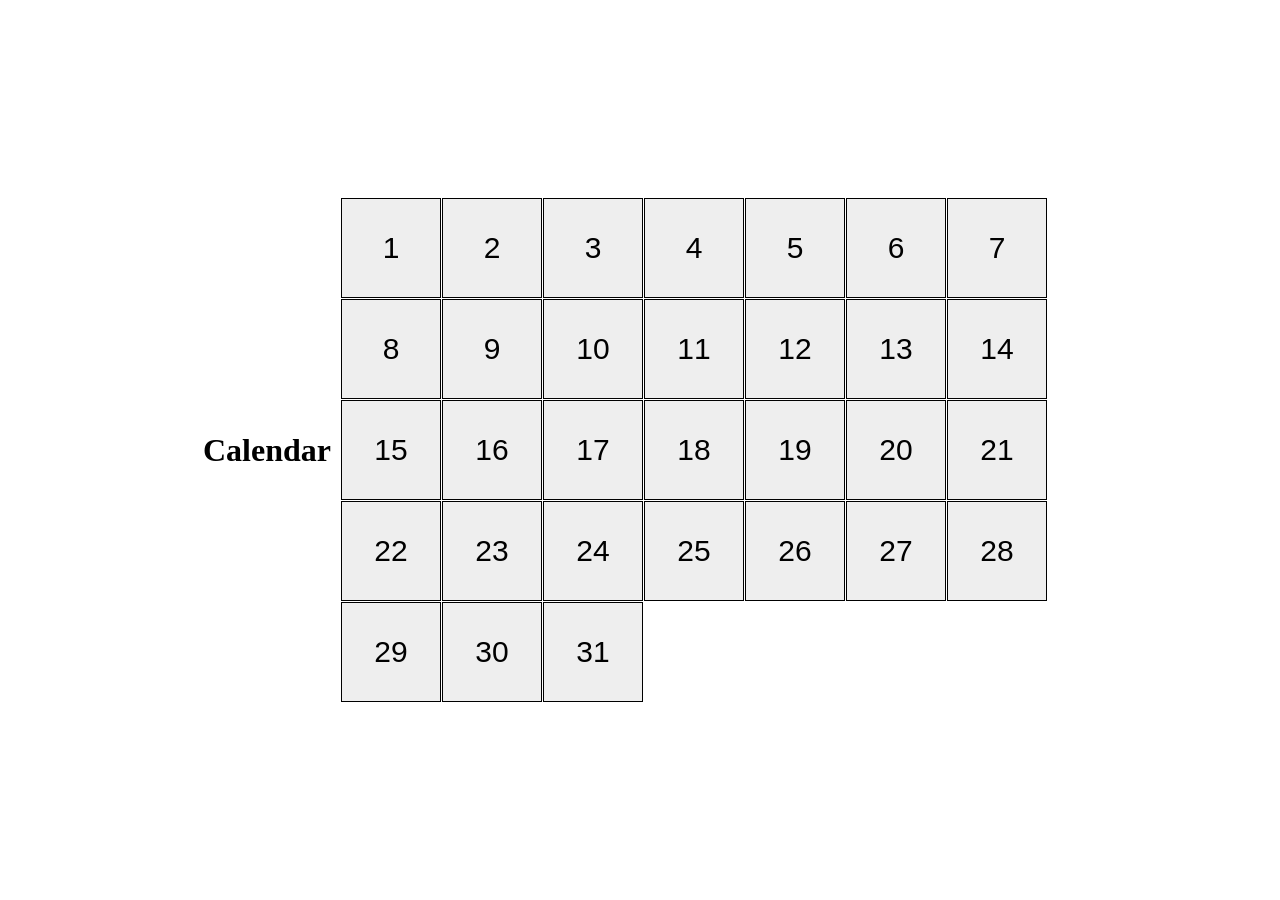
==== index.html @ 6e8de595 "make build" ====
<!doctype html><html lang="en"><head><meta charset="utf-8"><meta name="viewport" content="width=device-width, initial-scale=1.0"><title>Calendar</title><link rel="stylesheet" href="index.81db5897.css"></head><body> <h1>Calendar</h1> <div class="calendar calendar--month-length-31 calendar--start-day-sun"> <div class="calendar__day"></div> <div class="calendar__day"></div> <div class="calendar__day"></div> <div class="calendar__day"></div> <div class="calendar__day"></div> <div class="calendar__day"></div> <div class="calendar__day"></div> <div class="calendar__day"></div> <div class="calendar__day"></div> <div class="calendar__day"></div> <div class="calendar__day"></div> <div class="calendar__day"></div> <div class="calendar__day"></div> <div class="calendar__day"></div> <div class="calendar__day"></div> <div class="calendar__day"></div> <div class="calendar__day"></div> <div class="calendar__day"></div> <div class="calendar__day"></div> <div class="calendar__day"></div> <div class="calendar__day"></div> <div class="calendar__day"></div> <div class="calendar__day"></div> <div class="calendar__day"></div> <div class="calendar__day"></div> <div class="calendar__day"></div> <div class="calendar__day"></div> <div class="calendar__day"></div> <div class="calendar__day"></div> <div class="calendar__day"></div> <div class="calendar__day"></div> </div> </body></html>
---- index.81db5897.css ----
body{justify-content:center;align-items:center;height:100vh;margin:0;display:flex}.calendar{flex-wrap:wrap;gap:1px;max-width:726px;padding:10px;display:flex}.calendar__day{box-sizing:border-box;cursor:pointer;background-color:#eee;border:1px solid #000;justify-content:center;align-items:center;width:100px;height:100px;transition:all .5s;display:flex}.calendar__day:hover{background-color:#ffbfcb;transform:translateY(-20px)}.calendar__day:first-child:before{content:"1";font-family:Arial,sans-serif;font-size:30px;line-height:1}.calendar__day:nth-child(2):before{content:"2";font-family:Arial,sans-serif;font-size:30px;line-height:1}.calendar__day:nth-child(3):before{content:"3";font-family:Arial,sans-serif;font-size:30px;line-height:1}.calendar__day:nth-child(4):before{content:"4";font-family:Arial,sans-serif;font-size:30px;line-height:1}.calendar__day:nth-child(5):before{content:"5";font-family:Arial,sans-serif;font-size:30px;line-height:1}.calendar__day:nth-child(6):before{content:"6";font-family:Arial,sans-serif;font-size:30px;line-height:1}.calendar__day:nth-child(7):before{content:"7";font-family:Arial,sans-serif;font-size:30px;line-height:1}.calendar__day:nth-child(8):before{content:"8";font-family:Arial,sans-serif;font-size:30px;line-height:1}.calendar__day:nth-child(9):before{content:"9";font-family:Arial,sans-serif;font-size:30px;line-height:1}.calendar__day:nth-child(10):before{content:"10";font-family:Arial,sans-serif;font-size:30px;line-height:1}.calendar__day:nth-child(11):before{content:"11";font-family:Arial,sans-serif;font-size:30px;line-height:1}.calendar__day:nth-child(12):before{content:"12";font-family:Arial,sans-serif;font-size:30px;line-height:1}.calendar__day:nth-child(13):before{content:"13";font-family:Arial,sans-serif;font-size:30px;line-height:1}.calendar__day:nth-child(14):before{content:"14";font-family:Arial,sans-serif;font-size:30px;line-height:1}.calendar__day:nth-child(15):before{content:"15";font-family:Arial,sans-serif;font-size:30px;line-height:1}.calendar__day:nth-child(16):before{content:"16";font-family:Arial,sans-serif;font-size:30px;line-height:1}.calendar__day:nth-child(17):before{content:"17";font-family:Arial,sans-serif;font-size:30px;line-height:1}.calendar__day:nth-child(18):before{content:"18";font-family:Arial,sans-serif;font-size:30px;line-height:1}.calendar__day:nth-child(19):before{content:"19";font-family:Arial,sans-serif;font-size:30px;line-height:1}.calendar__day:nth-child(20):before{content:"20";font-family:Arial,sans-serif;font-size:30px;line-height:1}.calendar__day:nth-child(21):before{content:"21";font-family:Arial,sans-serif;font-size:30px;line-height:1}.calendar__day:nth-child(22):before{content:"22";font-family:Arial,sans-serif;font-size:30px;line-height:1}.calendar__day:nth-child(23):before{content:"23";font-family:Arial,sans-serif;font-size:30px;line-height:1}.calendar__day:nth-child(24):before{content:"24";font-family:Arial,sans-serif;font-size:30px;line-height:1}.calendar__day:nth-child(25):before{content:"25";font-family:Arial,sans-serif;font-size:30px;line-height:1}.calendar__day:nth-child(26):before{content:"26";font-family:Arial,sans-serif;font-size:30px;line-height:1}.calendar__day:nth-child(27):before{content:"27";font-family:Arial,sans-serif;font-size:30px;line-height:1}.calendar__day:nth-child(28):before{content:"28";font-family:Arial,sans-serif;font-size:30px;line-height:1}.calendar__day:nth-child(29):before{content:"29";font-family:Arial,sans-serif;font-size:30px;line-height:1}.calendar__day:nth-child(30):before{content:"30";font-family:Arial,sans-serif;font-size:30px;line-height:1}.calendar__day:nth-child(31):before{content:"31";font-family:Arial,sans-serif;font-size:30px;line-height:1}.calendar--start-day-sun .calendar__day:first-child{margin-left:0}.calendar--start-day-mon .calendar__day:first-child{margin-left:101px}.calendar--start-day-tue .calendar__day:first-child{margin-left:202px}.calendar--start-day-wed .calendar__day:first-child{margin-left:303px}.calendar--start-day-thu .calendar__day:first-child{margin-left:404px}.calendar--start-day-fri .calendar__day:first-child{margin-left:505px}.calendar--start-day-sat .calendar__day:first-child{margin-left:606px}.calendar--month-length-28 .calendar__day:nth-child(n+29),.calendar--month-length-29 .calendar__day:nth-child(n+30),.calendar--month-length-30 .calendar__day:nth-child(n+31),.calendar--month-length-31 .calendar__day:nth-child(n+32){display:none}
/*# sourceMappingURL=index.81db5897.css.map */
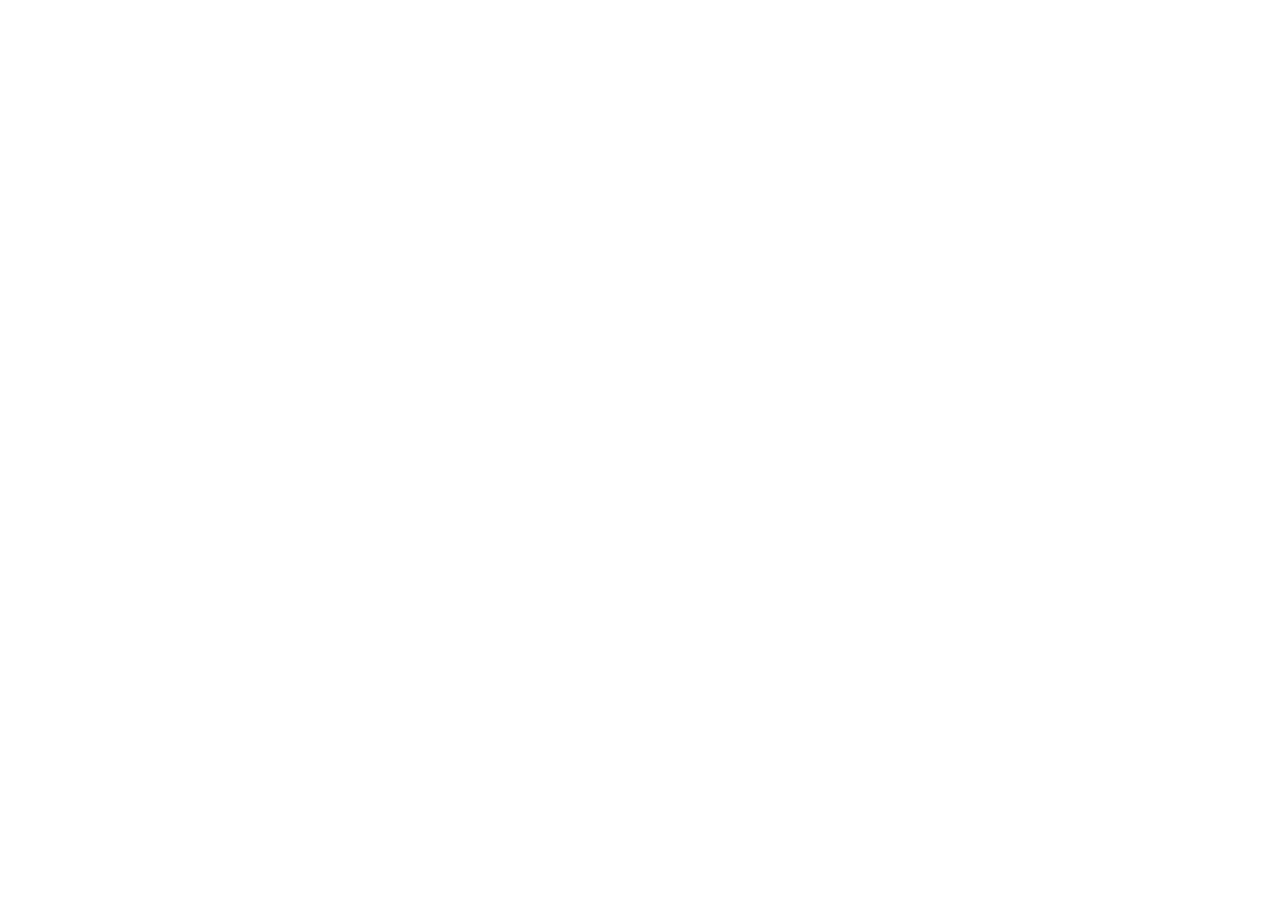
==== commit 68bd641a: "remove h1" ====
--- a/index.html
+++ b/index.html
@@ -1 +1,45 @@
-<!doctype html><html lang="en"><head><meta charset="utf-8"><meta name="viewport" content="width=device-width, initial-scale=1.0"><title>Calendar</title><link rel="stylesheet" href="index.81db5897.css"></head><body> <h1>Calendar</h1> <div class="calendar calendar--month-length-31 calendar--start-day-sun"> <div class="calendar__day"></div> <div class="calendar__day"></div> <div class="calendar__day"></div> <div class="calendar__day"></div> <div class="calendar__day"></div> <div class="calendar__day"></div> <div class="calendar__day"></div> <div class="calendar__day"></div> <div class="calendar__day"></div> <div class="calendar__day"></div> <div class="calendar__day"></div> <div class="calendar__day"></div> <div class="calendar__day"></div> <div class="calendar__day"></div> <div class="calendar__day"></div> <div class="calendar__day"></div> <div class="calendar__day"></div> <div class="calendar__day"></div> <div class="calendar__day"></div> <div class="calendar__day"></div> <div class="calendar__day"></div> <div class="calendar__day"></div> <div class="calendar__day"></div> <div class="calendar__day"></div> <div class="calendar__day"></div> <div class="calendar__day"></div> <div class="calendar__day"></div> <div class="calendar__day"></div> <div class="calendar__day"></div> <div class="calendar__day"></div> <div class="calendar__day"></div> </div> </body></html>+<!doctype html>
+<html lang="en">
+  <head>
+    <meta charset="UTF-8">
+    <meta name="viewport" content="width=device-width, initial-scale=1.0">
+
+    <title>Calendar</title>
+    <link rel="stylesheet" href="/index.e378193d.css">
+  </head>
+  <body>
+    <div class="calendar calendar--start-day-sun calendar--month-length-31">
+      <div class="calendar__day"></div>
+      <div class="calendar__day"></div>
+      <div class="calendar__day"></div>
+      <div class="calendar__day"></div>
+      <div class="calendar__day"></div>
+      <div class="calendar__day"></div>
+      <div class="calendar__day"></div>
+      <div class="calendar__day"></div>
+      <div class="calendar__day"></div>
+      <div class="calendar__day"></div>
+      <div class="calendar__day"></div>
+      <div class="calendar__day"></div>
+      <div class="calendar__day"></div>
+      <div class="calendar__day"></div>
+      <div class="calendar__day"></div>
+      <div class="calendar__day"></div>
+      <div class="calendar__day"></div>
+      <div class="calendar__day"></div>
+      <div class="calendar__day"></div>
+      <div class="calendar__day"></div>
+      <div class="calendar__day"></div>
+      <div class="calendar__day"></div>
+      <div class="calendar__day"></div>
+      <div class="calendar__day"></div>
+      <div class="calendar__day"></div>
+      <div class="calendar__day"></div>
+      <div class="calendar__day"></div>
+      <div class="calendar__day"></div>
+      <div class="calendar__day"></div>
+      <div class="calendar__day"></div>
+      <div class="calendar__day"></div>
+    </div>
+  <script src="/layout_calendar.59712999.js"></script></body>
+</html>
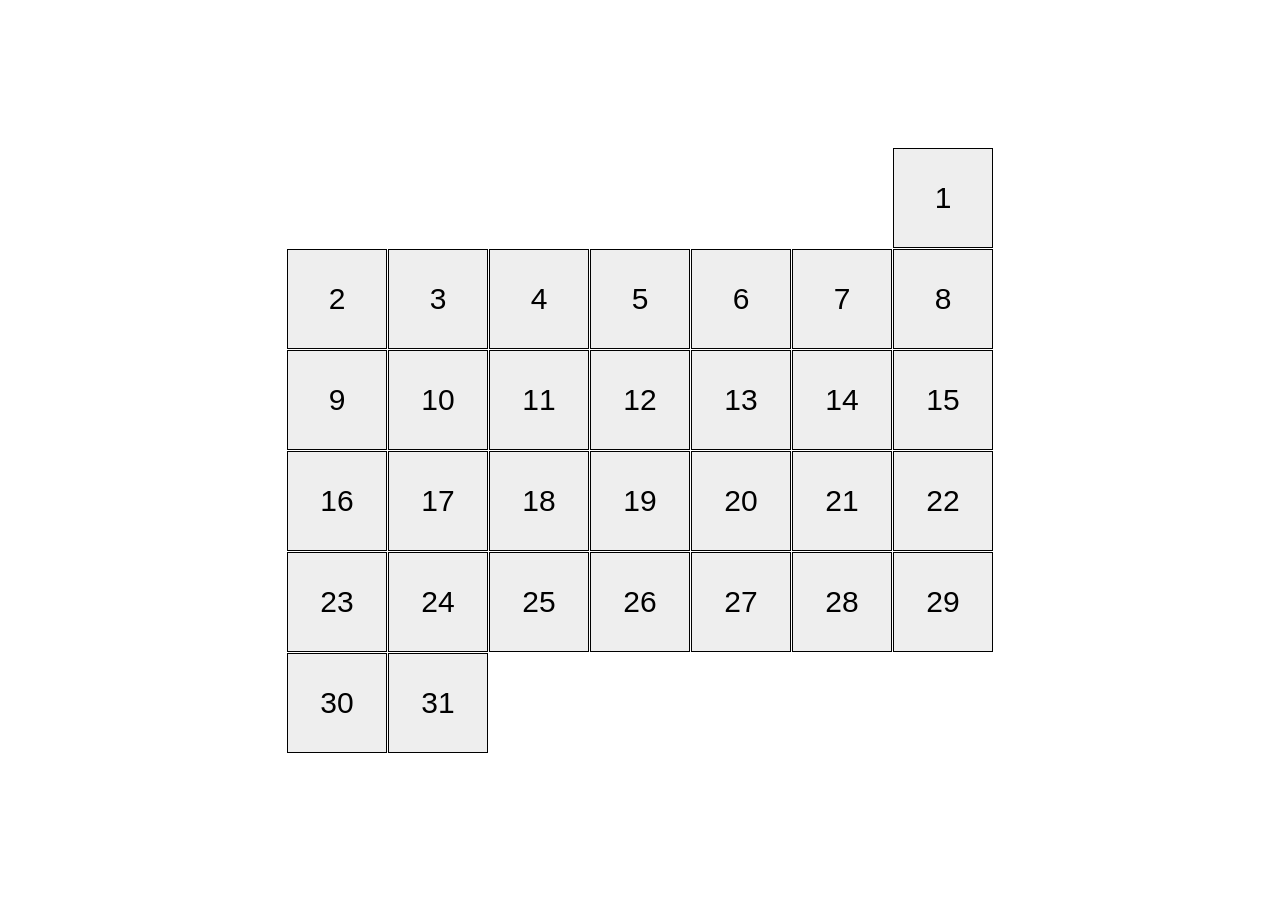
==== commit 182a9a7d: "make build" ====
--- a/index.html
+++ b/index.html
@@ -1,45 +1 @@
-<!doctype html>
-<html lang="en">
-  <head>
-    <meta charset="UTF-8">
-    <meta name="viewport" content="width=device-width, initial-scale=1.0">
-
-    <title>Calendar</title>
-    <link rel="stylesheet" href="/index.e378193d.css">
-  </head>
-  <body>
-    <div class="calendar calendar--start-day-sun calendar--month-length-31">
-      <div class="calendar__day"></div>
-      <div class="calendar__day"></div>
-      <div class="calendar__day"></div>
-      <div class="calendar__day"></div>
-      <div class="calendar__day"></div>
-      <div class="calendar__day"></div>
-      <div class="calendar__day"></div>
-      <div class="calendar__day"></div>
-      <div class="calendar__day"></div>
-      <div class="calendar__day"></div>
-      <div class="calendar__day"></div>
-      <div class="calendar__day"></div>
-      <div class="calendar__day"></div>
-      <div class="calendar__day"></div>
-      <div class="calendar__day"></div>
-      <div class="calendar__day"></div>
-      <div class="calendar__day"></div>
-      <div class="calendar__day"></div>
-      <div class="calendar__day"></div>
-      <div class="calendar__day"></div>
-      <div class="calendar__day"></div>
-      <div class="calendar__day"></div>
-      <div class="calendar__day"></div>
-      <div class="calendar__day"></div>
-      <div class="calendar__day"></div>
-      <div class="calendar__day"></div>
-      <div class="calendar__day"></div>
-      <div class="calendar__day"></div>
-      <div class="calendar__day"></div>
-      <div class="calendar__day"></div>
-      <div class="calendar__day"></div>
-    </div>
-  <script src="/layout_calendar.59712999.js"></script></body>
-</html>
+<!doctype html><html lang="en"><head><meta charset="utf-8"><meta name="viewport" content="width=device-width, initial-scale=1.0"><title>Calendar</title><link rel="stylesheet" href="index.72ee41b6.css"></head><body> <div class="calendar calendar--month-length-31 calendar--start-day-sun"> <div class="calendar__day"></div> <div class="calendar__day"></div> <div class="calendar__day"></div> <div class="calendar__day"></div> <div class="calendar__day"></div> <div class="calendar__day"></div> <div class="calendar__day"></div> <div class="calendar__day"></div> <div class="calendar__day"></div> <div class="calendar__day"></div> <div class="calendar__day"></div> <div class="calendar__day"></div> <div class="calendar__day"></div> <div class="calendar__day"></div> <div class="calendar__day"></div> <div class="calendar__day"></div> <div class="calendar__day"></div> <div class="calendar__day"></div> <div class="calendar__day"></div> <div class="calendar__day"></div> <div class="calendar__day"></div> <div class="calendar__day"></div> <div class="calendar__day"></div> <div class="calendar__day"></div> <div class="calendar__day"></div> <div class="calendar__day"></div> <div class="calendar__day"></div> <div class="calendar__day"></div> <div class="calendar__day"></div> <div class="calendar__day"></div> <div class="calendar__day"></div> </div> </body></html>
--- a/index.72ee41b6.css
+++ b/index.72ee41b6.css
@@ -0,0 +1,2 @@
+*,:before{box-sizing:border-box;margin:0}body{justify-content:center;align-items:center;height:100vh;display:flex}.calendar{flex-wrap:wrap;gap:1px;max-width:726px;padding:10px;display:flex}.calendar__day{box-sizing:border-box;cursor:pointer;background-color:#eee;border:1px solid #000;justify-content:center;align-items:center;width:100px;height:100px;transition:all .5s;display:flex}.calendar__day:hover{background-color:#ffbfcb;transform:translateY(-20px)}.calendar__day:first-child:before{content:"1";font-family:Arial,sans-serif;font-size:30px;line-height:1}.calendar__day:nth-child(2):before{content:"2";font-family:Arial,sans-serif;font-size:30px;line-height:1}.calendar__day:nth-child(3):before{content:"3";font-family:Arial,sans-serif;font-size:30px;line-height:1}.calendar__day:nth-child(4):before{content:"4";font-family:Arial,sans-serif;font-size:30px;line-height:1}.calendar__day:nth-child(5):before{content:"5";font-family:Arial,sans-serif;font-size:30px;line-height:1}.calendar__day:nth-child(6):before{content:"6";font-family:Arial,sans-serif;font-size:30px;line-height:1}.calendar__day:nth-child(7):before{content:"7";font-family:Arial,sans-serif;font-size:30px;line-height:1}.calendar__day:nth-child(8):before{content:"8";font-family:Arial,sans-serif;font-size:30px;line-height:1}.calendar__day:nth-child(9):before{content:"9";font-family:Arial,sans-serif;font-size:30px;line-height:1}.calendar__day:nth-child(10):before{content:"10";font-family:Arial,sans-serif;font-size:30px;line-height:1}.calendar__day:nth-child(11):before{content:"11";font-family:Arial,sans-serif;font-size:30px;line-height:1}.calendar__day:nth-child(12):before{content:"12";font-family:Arial,sans-serif;font-size:30px;line-height:1}.calendar__day:nth-child(13):before{content:"13";font-family:Arial,sans-serif;font-size:30px;line-height:1}.calendar__day:nth-child(14):before{content:"14";font-family:Arial,sans-serif;font-size:30px;line-height:1}.calendar__day:nth-child(15):before{content:"15";font-family:Arial,sans-serif;font-size:30px;line-height:1}.calendar__day:nth-child(16):before{content:"16";font-family:Arial,sans-serif;font-size:30px;line-height:1}.calendar__day:nth-child(17):before{content:"17";font-family:Arial,sans-serif;font-size:30px;line-height:1}.calendar__day:nth-child(18):before{content:"18";font-family:Arial,sans-serif;font-size:30px;line-height:1}.calendar__day:nth-child(19):before{content:"19";font-family:Arial,sans-serif;font-size:30px;line-height:1}.calendar__day:nth-child(20):before{content:"20";font-family:Arial,sans-serif;font-size:30px;line-height:1}.calendar__day:nth-child(21):before{content:"21";font-family:Arial,sans-serif;font-size:30px;line-height:1}.calendar__day:nth-child(22):before{content:"22";font-family:Arial,sans-serif;font-size:30px;line-height:1}.calendar__day:nth-child(23):before{content:"23";font-family:Arial,sans-serif;font-size:30px;line-height:1}.calendar__day:nth-child(24):before{content:"24";font-family:Arial,sans-serif;font-size:30px;line-height:1}.calendar__day:nth-child(25):before{content:"25";font-family:Arial,sans-serif;font-size:30px;line-height:1}.calendar__day:nth-child(26):before{content:"26";font-family:Arial,sans-serif;font-size:30px;line-height:1}.calendar__day:nth-child(27):before{content:"27";font-family:Arial,sans-serif;font-size:30px;line-height:1}.calendar__day:nth-child(28):before{content:"28";font-family:Arial,sans-serif;font-size:30px;line-height:1}.calendar__day:nth-child(29):before{content:"29";font-family:Arial,sans-serif;font-size:30px;line-height:1}.calendar__day:nth-child(30):before{content:"30";font-family:Arial,sans-serif;font-size:30px;line-height:1}.calendar__day:nth-child(31):before{content:"31";font-family:Arial,sans-serif;font-size:30px;line-height:1}.calendar--start-day-mon .calendar__day:first-child{margin-left:0}.calendar--start-day-tue .calendar__day:first-child{margin-left:101px}.calendar--start-day-wed .calendar__day:first-child{margin-left:202px}.calendar--start-day-thu .calendar__day:first-child{margin-left:303px}.calendar--start-day-fri .calendar__day:first-child{margin-left:404px}.calendar--start-day-sat .calendar__day:first-child{margin-left:505px}.calendar--start-day-sun .calendar__day:first-child{margin-left:606px}.calendar--month-length-28 .calendar__day:nth-child(n+29),.calendar--month-length-29 .calendar__day:nth-child(n+30),.calendar--month-length-30 .calendar__day:nth-child(n+31),.calendar--month-length-31 .calendar__day:nth-child(n+32){display:none}
+/*# sourceMappingURL=index.72ee41b6.css.map */
